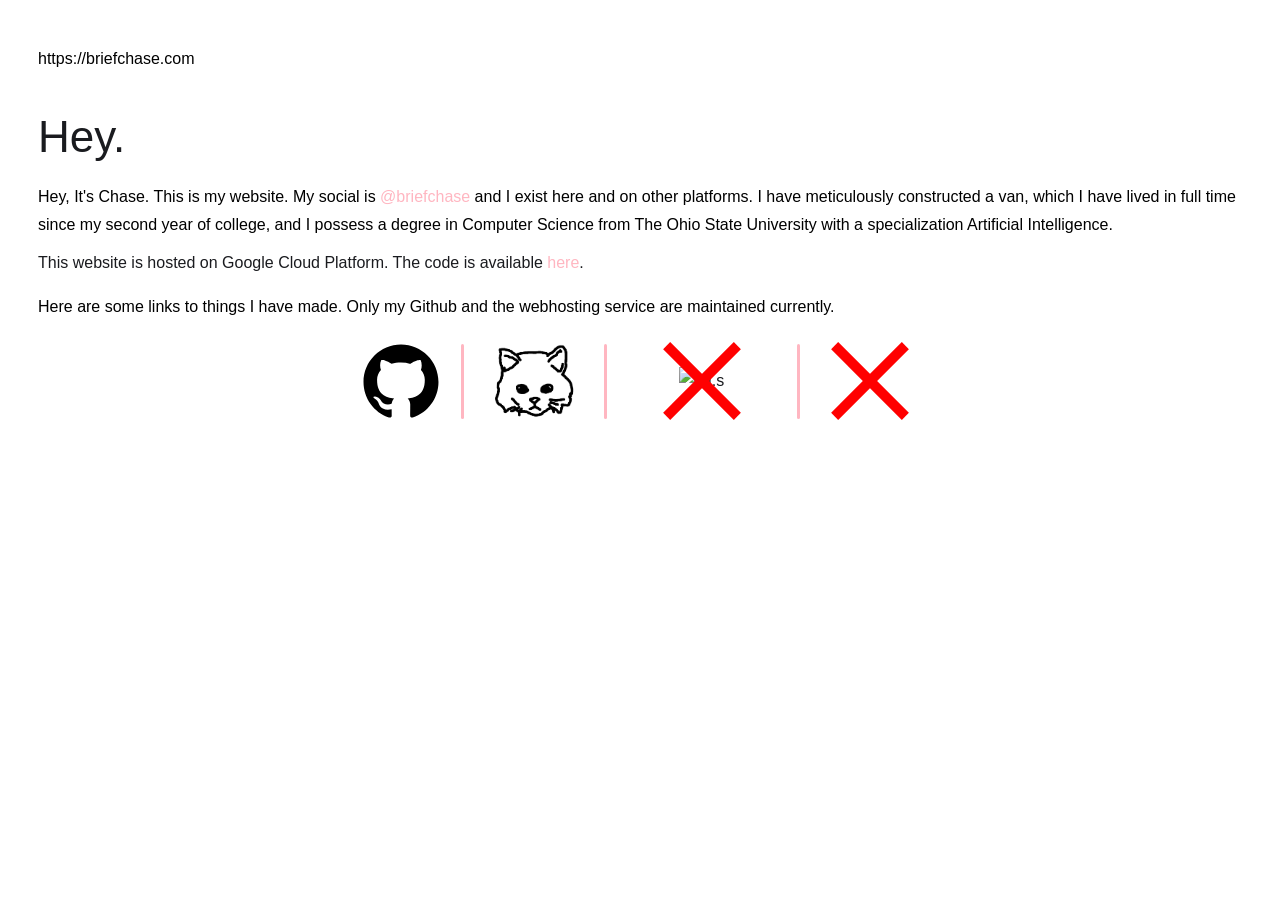
==== src/public/index.html @ 94e49eb3 "updates" ====
<!DOCTYPE html>
<html lang="en">
<head>
    <meta charset="utf-8">
    <title>briefchase.com</title>
    <meta content="Portfolio" property="og:title">
    <meta content="width=device-width, initial-scale=1" name="viewport">

    <!-- Stylesheets -->
    <link href="css/normalize.css" rel="stylesheet" type="text/css">
    <link href="css/styles.css" rel="stylesheet" type="text/css">

    <!-- Google Web Fonts -->
    <script src="https://ajax.googleapis.com/ajax/libs/webfont/1.6.26/webfont.js" type="text/javascript"></script>
    <script type="text/javascript">
        WebFont.load({
            google: {
                families: ["Montserrat:100,100italic,200,200italic,300,300italic,400,400italic,500,500italic,600,600italic,700,700italic,800,800italic,900,900italic"]
            }
        });
    </script>

    <!-- Favicon -->
    <link href="favicon.png" rel="icon" type="image/png">
</head>

<body>
    <div class="section">
        <!-- Website URL -->
        <div class="name-text">https://briefchase.com</div>

        <!-- Main Heading -->
        <h1 class="heading">Hey.</h1>

        <!-- Introduction Paragraph -->
        <p class="paragraph">Hey, It's Chase. This is my website. My social is <span class="text-span">@briefchase</span> and I exist here and on other platforms. I have meticulously constructed a van, which I have lived in full time since my second year of college, and I possess a degree in Computer Science from The Ohio State University with a specialization Artificial Intelligence.</p> 
        <p class="paragraph"></p>This website is hosted on Google Cloud Platform. The code is available <a href="https://github.com/briefchase/webserver"><span class="text-span">here</span></a>.</p>

        <!-- Van Image
        <div style="text-align:center;">
          <a href="https://tiktok.com/@briefchase">
            <img src="images/van.gif" alt="van" width="300" class="vanpics">
          </a>
	      </div>
        -->

        <!-- Stores Links -->
        <p class="paragraph">Here are some links to things I have made. Only my Github and the webhosting service are maintained currently. </p>
        <div class="div-block">
                        <a href="https://github.com/briefchase" class="w-inline-block git-link">
              <svg fill="#000000" viewBox="0 0 32 32" version="1.1" xmlns="http://www.w3.org/2000/svg">
                <title>github</title>
                <path d="M16 1.375c-8.282 0-14.996 6.714-14.996 14.996 0 6.585 4.245 12.18 10.148 14.195l0.106 0.031c0.75 0.141 1.025-0.322 1.025-0.721 0-0.356-0.012-1.3-0.019-2.549-4.171 0.905-5.051-2.012-5.051-2.012-0.288-0.925-0.878-1.685-1.653-2.184l-0.016-0.009c-1.358-0.93 0.105-0.911 0.105-0.911 0.987 0.139 1.814 0.718 2.289 1.53l0.008 0.015c0.554 0.995 1.6 1.657 2.801 1.657 0.576 0 1.116-0.152 1.582-0.419l-0.016 0.008c0.072-0.791 0.421-1.489 0.949-2.005l0.001-0.001c-3.33-0.375-6.831-1.665-6.831-7.41-0-0.027-0.001-0.058-0.001-0.089 0-1.521 0.587-2.905 1.547-3.938l-0.003 0.004c-0.203-0.542-0.321-1.168-0.321-1.821 0-0.777 0.166-1.516 0.465-2.182l-0.014 0.034s1.256-0.402 4.124 1.537c1.124-0.321 2.415-0.506 3.749-0.506s2.625 0.185 3.849 0.53l-0.1-0.024c2.849-1.939 4.105-1.537 4.105-1.537 0.285 0.642 0.451 1.39 0.451 2.177 0 0.642-0.11 1.258-0.313 1.83l0.012-0.038c0.953 1.032 1.538 2.416 1.538 3.937 0 0.031-0 0.061-0.001 0.091l0-0.005c0 5.761-3.505 7.029-6.842 7.398 0.632 0.647 1.022 1.532 1.022 2.509 0 0.093-0.004 0.186-0.011 0.278l0.001-0.012c0 2.007-0.019 3.619-0.019 4.106 0 0.394 0.262 0.862 1.031 0.712 6.028-2.029 10.292-7.629 10.292-14.226 0-8.272-6.706-14.977-14.977-14.977-0.006 0-0.013 0-0.019 0h0.001z"></path>
              </svg>
            </a>
            <div class="divider"></div>
            <a href="https://servercult.com" class="w-inline-block servercult-link"><img src="images/servercult.gif" alt="cult"></a>
            <div class="divider"></div>
            <div class="image-container stickerdudes-container">
              <a href="https://stickerdudes.store" class="w-inline-block"><img src="images/drawing.gif" alt="sd.s" class="sdsimage"></a>
              <div class="red-x"></div>
            </div>
            <div class="divider"></div>
            <div class="image-container generic-container">
              <a href="https://genericstore.org" class="w-inline-block"><img src="images/2000.png" sizes="(max-width: 479px) 26vw, 100px" alt="" class="genericimage"></a>
              <div class="red-x"></div>
            </div>
        </div>
    </div>

</body>
</html>
---- src/public/css/styles.css ----
body {
  font-family: Montserrat, sans-serif;
  color: #1a1b1f;
  font-size: 16px;
  line-height: 28px;
  font-weight: 400;
}

h1 {
  margin-top: 20px;
  margin-bottom: 15px;
  font-size: 44px;
  line-height: 62px;
  font-weight: 400;
}

p {
  margin-bottom: 10px;
}

a {
  color: inherit; /* blue colors for links too */
  text-decoration: inherit; /* no underline */
}

img {
  display: block;
}

.section {
  margin: 42px 30px 100px;
}

.divider {
  width: 3px;
  height: 75px;
  margin-right: 20px;
  margin-left: 20px;
  background-color: #ffb6c1;
  color: #000;
  flex-shrink: 0;
  border-radius: 2px;
}

.name-text {
  margin-bottom: 30px;
  font-family: Montserrat, sans-serif;
  color: #000;
  font-size: 16px;
  line-height: 34px;
  font-weight: 400;
}

.paragraph {
  margin-top: 10px;
  color: #000;
}

.div-block {
  width: 100%;
  display: -webkit-box;
  display: -webkit-flex;
  display: -ms-flexbox;
  display: flex;
  -webkit-box-pack: center;
  -webkit-justify-content: center;
  -ms-flex-pack: center;
  justify-content: center;
  -webkit-box-align: center;
  -webkit-align-items: center;
  -ms-flex-align: center;
  align-items: center;
  flex-wrap: nowrap;
}

.div-block > a,
.div-block > .image-container {
    flex-shrink: 1;
    flex-grow: 0;
    display: flex;
    align-items: center;
    justify-content: center;
    min-width: 0;
}

.git-link { flex-basis: 80px; }
.servercult-link { flex-basis: 100px; }
.stickerdudes-container { flex-basis: 150px; }
.generic-container { flex-basis: 100px; }

.git-link svg,
.servercult-link img,
.sdsimage,
.genericimage {
    width: 100%;
    height: auto;
}

.git-link svg path {
  animation: seizure 0.5s linear infinite;
}

@keyframes seizure {
  0% { fill: #ff0000; }
  10% { fill: #00ff00; }
  20% { fill: #0000ff; }
  30% { fill: #ffff00; }
  40% { fill: #00ffff; }
  50% { fill: #ff00ff; }
  60% { fill: #ffffff; }
  70% { fill: #000000; }
  80% { fill: #ff9900; }
  90% { fill: #cc00ff; }
  100% { fill: #ff0000; }
}

.text-span {
  color: #ffb6c1;
}

.image-container {
  position: relative;
  display: inline-block;
}

.red-x {
  position: absolute;
  top: 0;
  left: 0;
  width: 100%;
  height: 100%;
  display: flex;
  align-items: center;
  justify-content: center;
}

.red-x::before,
.red-x::after {
  content: '';
  position: absolute;
  width: 100px;
  height: 10px;
  background-color: red;
}

.red-x::before {
  transform: rotate(45deg);
}

.red-x::after {
  transform: rotate(-45deg);
}

@media (max-width: 767px) {
  .section {
    margin-right: 15px;
    margin-left: 15px;
  }
  .divider {
    display: block;
    overflow: visible;
  }
  .name-text {
    text-align: left;
  }
  .paragraph {
    text-align: left;
  }
  .heading {
    text-align: left;
  }
}

@media (max-width: 479px) {
  .name-text {
    text-align: left;
  }
}
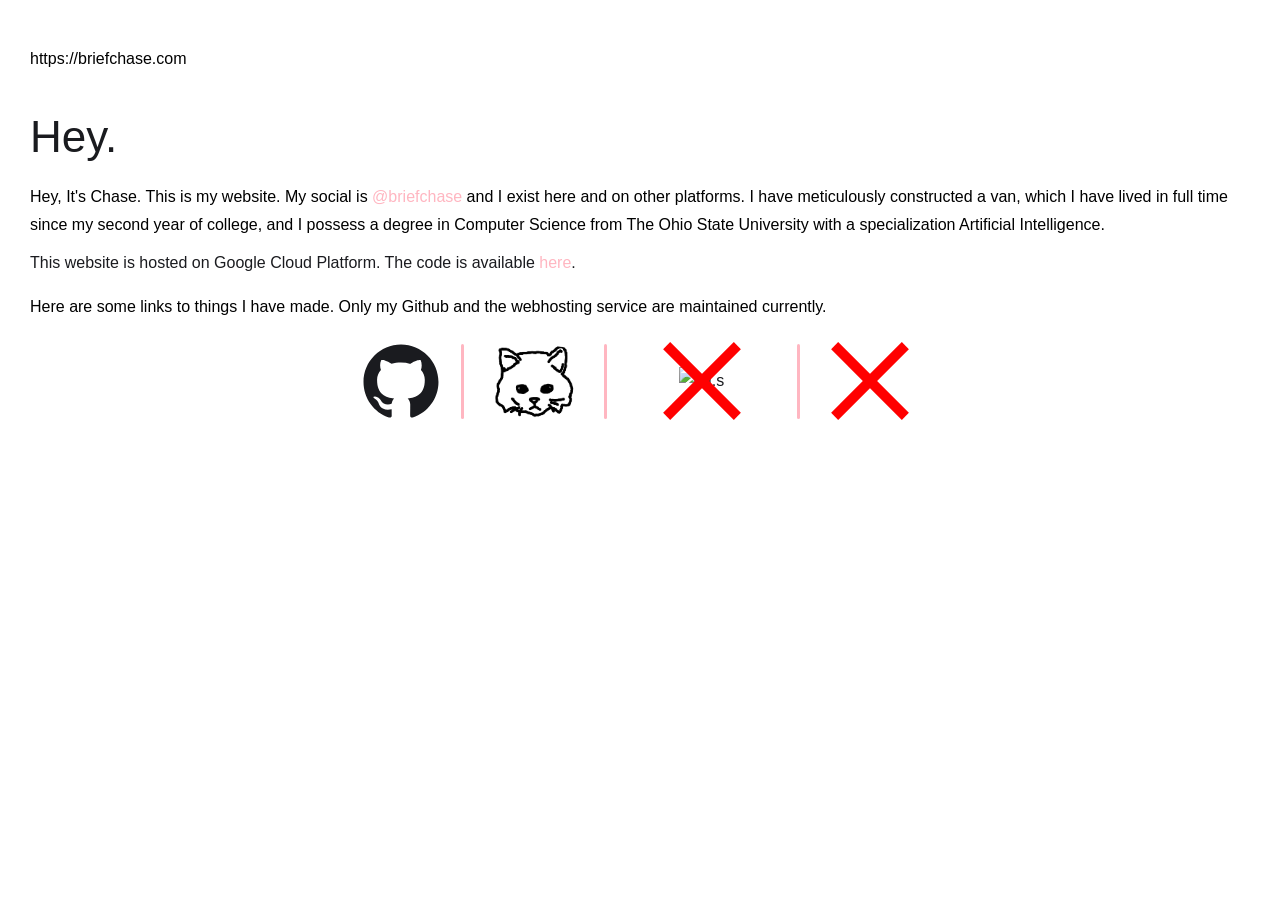
==== commit 3d54f838: "firebase" ====
--- a/src/public/index.html
+++ b/src/public/index.html
@@ -7,7 +7,6 @@
     <meta content="width=device-width, initial-scale=1" name="viewport">
 
     <!-- Stylesheets -->
-    <link href="css/normalize.css" rel="stylesheet" type="text/css">
     <link href="css/styles.css" rel="stylesheet" type="text/css">
 
     <!-- Google Web Fonts -->
@@ -22,6 +21,37 @@
 
     <!-- Favicon -->
     <link href="favicon.png" rel="icon" type="image/png">
+
+    <style>
+        @keyframes rainbow-breathe {
+            0%   { color: oklch(0.7 0.25 0); }
+            10%  { color: oklch(0.7 0.25 36); }
+            20%  { color: oklch(0.7 0.25 72); }
+            30%  { color: oklch(0.7 0.25 108); }
+            40%  { color: oklch(0.7 0.25 144); }
+            50%  { color: oklch(0.7 0.25 180); }
+            60%  { color: oklch(0.7 0.25 216); }
+            70%  { color: oklch(0.7 0.25 252); }
+            80%  { color: oklch(0.7 0.25 288); }
+            90%  { color: oklch(0.7 0.25 324); }
+            100% { color: oklch(0.7 0.25 360); }
+        }
+
+        .git-link svg {
+            animation: rainbow-breathe 1s linear infinite;
+            transition: transform 0.3s ease;
+            fill: currentColor !important;
+        }
+
+        .git-link svg path {
+            fill: inherit !important;
+            animation: none !important;
+        }
+
+        .git-link:hover svg {
+            transform: scale(1.1);
+        }
+    </style>
 </head>
 
 <body>
@@ -48,13 +78,13 @@
         <p class="paragraph">Here are some links to things I have made. Only my Github and the webhosting service are maintained currently. </p>
         <div class="div-block">
                         <a href="https://github.com/briefchase" class="w-inline-block git-link">
-              <svg fill="#000000" viewBox="0 0 32 32" version="1.1" xmlns="http://www.w3.org/2000/svg">
+              <svg viewBox="0 0 32 32" version="1.1" xmlns="http://www.w3.org/2000/svg">
                 <title>github</title>
                 <path d="M16 1.375c-8.282 0-14.996 6.714-14.996 14.996 0 6.585 4.245 12.18 10.148 14.195l0.106 0.031c0.75 0.141 1.025-0.322 1.025-0.721 0-0.356-0.012-1.3-0.019-2.549-4.171 0.905-5.051-2.012-5.051-2.012-0.288-0.925-0.878-1.685-1.653-2.184l-0.016-0.009c-1.358-0.93 0.105-0.911 0.105-0.911 0.987 0.139 1.814 0.718 2.289 1.53l0.008 0.015c0.554 0.995 1.6 1.657 2.801 1.657 0.576 0 1.116-0.152 1.582-0.419l-0.016 0.008c0.072-0.791 0.421-1.489 0.949-2.005l0.001-0.001c-3.33-0.375-6.831-1.665-6.831-7.41-0-0.027-0.001-0.058-0.001-0.089 0-1.521 0.587-2.905 1.547-3.938l-0.003 0.004c-0.203-0.542-0.321-1.168-0.321-1.821 0-0.777 0.166-1.516 0.465-2.182l-0.014 0.034s1.256-0.402 4.124 1.537c1.124-0.321 2.415-0.506 3.749-0.506s2.625 0.185 3.849 0.53l-0.1-0.024c2.849-1.939 4.105-1.537 4.105-1.537 0.285 0.642 0.451 1.39 0.451 2.177 0 0.642-0.11 1.258-0.313 1.83l0.012-0.038c0.953 1.032 1.538 2.416 1.538 3.937 0 0.031-0 0.061-0.001 0.091l0-0.005c0 5.761-3.505 7.029-6.842 7.398 0.632 0.647 1.022 1.532 1.022 2.509 0 0.093-0.004 0.186-0.011 0.278l0.001-0.012c0 2.007-0.019 3.619-0.019 4.106 0 0.394 0.262 0.862 1.031 0.712 6.028-2.029 10.292-7.629 10.292-14.226 0-8.272-6.706-14.977-14.977-14.977-0.006 0-0.013 0-0.019 0h0.001z"></path>
               </svg>
             </a>
             <div class="divider"></div>
-            <a href="https://servercult.com" class="w-inline-block servercult-link"><img src="images/servercult.gif" alt="cult"></a>
+            <a href="https://servercult.com/what" class="w-inline-block servercult-link"><img src="images/servercult.gif" alt="cult"></a>
             <div class="divider"></div>
             <div class="image-container stickerdudes-container">
               <a href="https://stickerdudes.store" class="w-inline-block"><img src="images/drawing.gif" alt="sd.s" class="sdsimage"></a>
--- a/src/public/css/styles.css
+++ b/src/public/css/styles.css
@@ -1,4 +1,14 @@
+/* ==========================================================================
+   Resets & Base
+   ========================================================================== */
+html {
+  font-family: sans-serif;
+  -ms-text-size-adjust: 100%;
+  -webkit-text-size-adjust: 100%;
+}
+
 body {
+  margin: 0;
   font-family: Montserrat, sans-serif;
   color: #1a1b1f;
   font-size: 16px;
@@ -6,6 +16,29 @@
   font-weight: 400;
 }
 
+a {
+  color: inherit;
+  text-decoration: inherit;
+  background-color: transparent;
+}
+
+a:active,
+a:hover {
+  outline: 0;
+}
+
+img {
+  display: block;
+  border: 0;
+}
+
+svg:not(:root) {
+  overflow: hidden;
+}
+
+/* ==========================================================================
+   Typography
+   ========================================================================== */
 h1 {
   margin-top: 20px;
   margin-bottom: 15px;
@@ -18,15 +51,9 @@
   margin-bottom: 10px;
 }
 
-a {
-  color: inherit; /* blue colors for links too */
-  text-decoration: inherit; /* no underline */
-}
-
-img {
-  display: block;
-}
-
+/* ==========================================================================
+   Layout & Components
+   ========================================================================== */
 .section {
   margin: 42px 30px 100px;
 }
@@ -56,31 +83,26 @@
   color: #000;
 }
 
+.text-span {
+  color: #ffb6c1;
+}
+
 .div-block {
   width: 100%;
-  display: -webkit-box;
-  display: -webkit-flex;
-  display: -ms-flexbox;
   display: flex;
-  -webkit-box-pack: center;
-  -webkit-justify-content: center;
-  -ms-flex-pack: center;
   justify-content: center;
-  -webkit-box-align: center;
-  -webkit-align-items: center;
-  -ms-flex-align: center;
   align-items: center;
   flex-wrap: nowrap;
 }
 
 .div-block > a,
 .div-block > .image-container {
-    flex-shrink: 1;
-    flex-grow: 0;
-    display: flex;
-    align-items: center;
-    justify-content: center;
-    min-width: 0;
+  flex-shrink: 1;
+  flex-grow: 0;
+  display: flex;
+  align-items: center;
+  justify-content: center;
+  min-width: 0;
 }
 
 .git-link { flex-basis: 80px; }
@@ -92,30 +114,8 @@
 .servercult-link img,
 .sdsimage,
 .genericimage {
-    width: 100%;
-    height: auto;
-}
-
-.git-link svg path {
-  animation: seizure 0.5s linear infinite;
-}
-
-@keyframes seizure {
-  0% { fill: #ff0000; }
-  10% { fill: #00ff00; }
-  20% { fill: #0000ff; }
-  30% { fill: #ffff00; }
-  40% { fill: #00ffff; }
-  50% { fill: #ff00ff; }
-  60% { fill: #ffffff; }
-  70% { fill: #000000; }
-  80% { fill: #ff9900; }
-  90% { fill: #cc00ff; }
-  100% { fill: #ff0000; }
-}
-
-.text-span {
-  color: #ffb6c1;
+  width: 100%;
+  height: auto;
 }
 
 .image-container {
@@ -151,6 +151,9 @@
   transform: rotate(-45deg);
 }
 
+/* ==========================================================================
+   Media Queries
+   ========================================================================== */
 @media (max-width: 767px) {
   .section {
     margin-right: 15px;
@@ -160,12 +163,8 @@
     display: block;
     overflow: visible;
   }
-  .name-text {
-    text-align: left;
-  }
-  .paragraph {
-    text-align: left;
-  }
+  .name-text,
+  .paragraph,
   .heading {
     text-align: left;
   }
